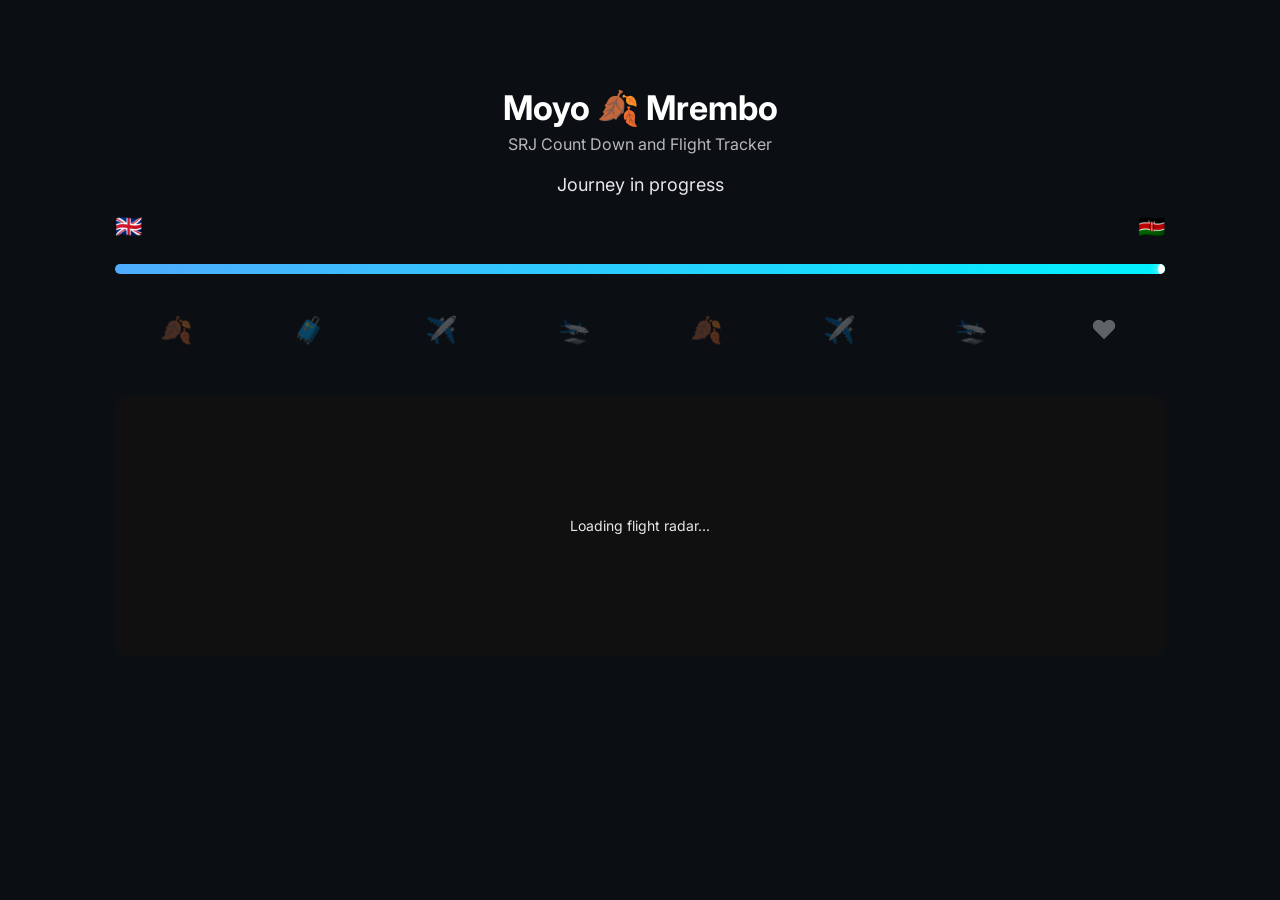
==== index.html @ 10e4a02f "change file name" ====
<!DOCTYPE html>
<html lang="en">
<head>
<meta charset="UTF-8" />
<meta name="viewport" content="width=device-width, initial-scale=1.0"/>
<title>SRJ Countdown</title>

<link href="https://fonts.googleapis.com/css2?family=Inter:wght@300;400;600&display=swap" rel="stylesheet">

<style>
body {
  margin: 1.5rem;
  font-family: Inter, sans-serif;
  background: #0b0f14;
  color: white;
  display: flex;
  justify-content: center;
}

.container {
  width: 100%;
  max-width: 1050px;
  padding: 40px 20px;
  text-align: center;
}

/* TOAST NOTIFICATIONS */
.toast {
  position: fixed;
  bottom: 20px;
  left: 50%;
  transform: translateX(-50%);
  background: #111;
  color: white;
  padding: 12px 16px;
  border-radius: 12px;
  font-size: 13px;
  opacity: 0;
  pointer-events: none;
  transition: 0.3s ease;
  box-shadow: 0 10px 30px rgba(0,0,0,0.4);
  z-index: 9999;
}

.toast.show {
  opacity: 1;
  transform: translateX(-50%) translateY(-6px);
}

/* HEADER */
h1 {
  font-size: 34px;
  margin-bottom: 6px;
}

.sub {
  opacity: 0.7;
  margin-bottom: 20px;
}

/* COUNTDOWN 🍂 */
.countdown {
  font-size: 18px;
  margin-bottom: 18px;
  opacity: 0.9;
}

/* FLAGS */
.flags {
  display: flex;
  justify-content: space-between;
  font-size: 22px;
  margin: 10px 0 20px;
}

/* PROGRESS BAR */
.bar {
  position: relative;
  height: 10px;
  background: #1b2430;
  border-radius: 20px;
  margin: 25px 0 40px;
  overflow: hidden;
}

/* glow fill */
.glow {
  height: 100%;
  width: 0%;
  background: linear-gradient(90deg,#4facfe,#00f2fe);
  box-shadow: 0 0 14px rgba(0,242,254,0.5);
  transition: width 0.4s ease;
}

/* moving dot */
.dot {
  position: absolute;
  top: 50%;
  left: 0%;
  transform: translate(-50%, -50%);
  width: 14px;
  height: 14px;
  background: white;
  border-radius: 50%;
  box-shadow: 0 0 10px rgba(255,255,255,0.8);
  transition: left 0.4s ease;
}

/* pulse dot */
.dot::after {
  content: "";
  position: absolute;
  width: 100%;
  height: 100%;
  border-radius: 50%;
  background: white;
  opacity: 0.4;
  animation: pulse 1.6s infinite;
}

@keyframes pulse {
  0% { transform: scale(1); opacity: 0.5; }
  70% { transform: scale(2.5); opacity: 0; }
  100% { opacity: 0; }
}

/* TIMELINE */
.timeline {
  display: flex;
  justify-content: space-between;
  gap: 10px;
  position: relative;
}

/* STEP */
.step {
  flex: 1;
  position: relative;
  cursor: pointer;
  text-align: center;
}

/* icon only visible */
.icon {
  font-size: 26px;
  transition: 0.3s;
}

/* label hidden until hover */
.label {
  font-size: 12px;
  margin-top: 6px;
  opacity: 0;
  transition: 0.2s;
}

.step:hover .label {
  opacity: 1;
}

/* story popup */
.story {
  position: absolute;
  top: 55px;
  left: 50%;
  transform: translateX(-50%);
  background: #111;
  padding: 8px 10px;
  border-radius: 10px;
  width: 180px;
  font-size: 12px;
  opacity: 0;
  pointer-events: none;
  transition: 0.2s;
}

.step.open .story {
  opacity: 1;
}

/* STATES */
.past { opacity: 0.35; }
.future { opacity: 0.7; }

.active .icon {
  animation: iconPulse 1.5s infinite;
}

@keyframes iconPulse {
  0% { transform: scale(1); }
  50% { transform: scale(1.25); }
  100% { transform: scale(1); }
}

/* FLIGHT EMBED */
.embed {
  margin-top: 30px;
  background: #111;
  border-radius: 12px;
  height: 260px;
  display: flex;
  align-items: center;
  justify-content: center;
  opacity: 0.9;
  font-size: 14px;
}

/* MOBILE RESPONSIVENESS */
@media (max-width: 768px) {

  .container {
    padding: 20px 10px;
  }

  h1 {
    font-size: 24px;
  }

  /* timeline scroll instead of squeezing */
  .timeline {
    overflow-x: auto;
    gap: 20px;
    padding-bottom: 35px;
  }

  .step {
    min-width: 80px;
  }

  /* make countdown tighter */
  .countdown {
    font-size: 14px;
  }

  /* embed resize */
  .embed {
    height: 200px;
  }
}

/* LANDSCAPE PROMPT */
.rotate-hint {
  display: none;
  font-size: 12px;
  opacity: 0.6;
  margin-top: 10px;
}

@media (max-width: 768px) and (orientation: portrait) {
  .rotate-hint {
    display: block;
  }
}

</style>
</head>

<body>

<div class="container">

  <h1>Moyo 🍂 Mrembo</h1>
  <div class="sub">SRJ Count Down and Flight Tracker</div>

  <!-- COUNTDOWN -->
  <div class="countdown" id="countdown">Loading countdown...</div>
  <div class="rotate-hint">
    📱 Rotate your phone for a better experience
  </div>

  <!-- FLAGS -->
  <div class="flags">
    <div>🇬🇧</div>
    <div>🇰🇪</div>
  </div>

  <!-- PROGRESS -->
  <div class="bar">
    <div class="glow" id="glow"></div>
    <div class="dot" id="dot"></div>
  </div>

  <!-- TIMELINE -->
  <div class="timeline" id="timeline"></div>

  <!-- FLIGHT EMBED (placeholder) -->
  <div class="embed" id="flightEmbed">
    Loading flight radar...
  </div>

</div>

<script>

/* ICON MAP */
const iconMap = {
  waiting: "🍂",
  boarding: "🧳",
  takeoff: "✈️",
  landing: "🛬",
  meet: "❤️"
};

/* JOURNEY (CONNECTING FLIGHT STRUCTURE) */
const steps = [
  { label:"Waiting UK", type:"waiting", time:"2026-05-11T06:00:00", story:"Pre-departure waiting phase 🍂" },
  { label:"Boarding", type:"boarding", time:"2026-05-11T09:00:00", story:"Boarding begins 🧳" },
  { label:"Takeoff 1", type:"takeoff", time:"2026-05-11T10:00:00", story:"First flight has departed ✈️" },
  { label:"Landing Transit", type:"landing", time:"2026-05-11T16:00:00", story:"Transit landing 🛬" },
  { label:"Transit Wait", type:"waiting", time:"2026-05-11T15:00:00", story:"Waiting for connection 🍂" },
  { label:"Takeoff 2", type:"takeoff", time:"2026-05-11T18:40:00", story:"Final flight to Kenya ✈️" },
  { label:"Landing Kenya", type:"landing", time:"2026-05-12T01:25:00", story:"Arrived in Kenya 🇰🇪" },
  { label:"Meeting", type:"meet", time:"2026-05-12T06:00:00", story:"Finally together ❤️" }
].map(s => ({ ...s, ts: new Date(s.time).getTime() }));

/* RENDER TIMELINE */
const timeline = document.getElementById("timeline");

steps.forEach((s,i)=>{
  const el = document.createElement("div");
  el.className = "step";

  el.innerHTML = `
    <div class="icon">${iconMap[s.type]}</div>
    <div class="label">${s.label}</div>
    <div class="story">${s.story}</div>
  `;

  el.onclick = () => {
    document.querySelectorAll(".step").forEach(x=>x.classList.remove("open"));
    el.classList.toggle("open");
  };

  timeline.appendChild(el);
});

/* CURRENT STEP */
function getCurrent(now){
  return steps.find((s,i)=>{
    const next = steps[i+1];
    return now >= s.ts && (!next || now < next.ts);
  });
}

/* COUNTDOWN */
function updateCountdown(){
  const diff = steps[0].ts - Date.now();

  const d = Math.floor(diff/86400000);
  const h = Math.floor(diff/3600000)%24;
  const m = Math.floor(diff/60000)%60;
  const s = Math.floor(diff/1000)%60;

  document.getElementById("countdown").innerText =
    diff > 0
      ? `🍂 Starts in ${d}d ${h}h ${m}m ${s}s`
      : `Journey in progress`;
}

/* MAIN UPDATE LOOP */
function update(){
  const now = Date.now();
  const current = getCurrent(now);

  updateCountdown();

  /* progress calc */
  const start = steps[0].ts;
  const end = steps[steps.length - 1].ts;

  let percent =
    now < start ? 0 :
    now > end ? 100 :
    ((now - start) / (end - start)) * 100;

  document.getElementById("glow").style.width = percent + "%";
  document.getElementById("dot").style.left = percent + "%";

  /* states */
  document.querySelectorAll(".step").forEach((el,i)=>{
    el.classList.remove("past","active","future");

    if(now > steps[i].ts) el.classList.add("past");
    else if(steps[i] === current) el.classList.add("active");
    else el.classList.add("future");
  });
}

setInterval(update,1000);
update();

/* detect step change */
const now = Date.now();

const currentIndex = steps.findIndex((s,i)=>{
  const next = steps[i+1];
  return now >= s.ts && (!next || now < next.ts);
});

if(currentIndex !== lastStepIndex && currentIndex !== -1){
  lastStepIndex = currentIndex;

  const step = steps[currentIndex];
  showToast(`Status Update: ${step.label} ✈️`);
}

  let lastStepIndex = -1;
  function showToast(msg){
  const toast = document.getElementById("toast");
  toast.innerText = msg;
  toast.classList.add("show");

  clearTimeout(window.toastTimer);
  window.toastTimer = setTimeout(()=>{
    toast.classList.remove("show");
  }, 3500);
}

const FLIGHT_ID = "TK1968, TK0607"; 
// example later: "KQ101", "BA78", etc.

function loadFlightRadar(){
  const embed = document.getElementById("flightEmbed");

  // Flightradar24 iframe pattern (public embed style)
  embed.innerHTML = `
    <iframe
      src="https://www.flightradar24.com/simple_index.php?icao=${FLIGHT_ID}"
      width="100%"
      height="260"
      style="border:0; border-radius:12px;"
    ></iframe>
  `;
}

loadFlightRadar();

</script>

<script>
  function checkOrientation(){
  if (window.innerHeight > window.innerWidth) {
    console.log("Portrait mode");
  } else {
    console.log("Landscape mode");
  }
}

  window.addEventListener("resize", checkOrientation);
  checkOrientation();
</script>

<div class="toast" id="toast"></div>

</body>
</html>
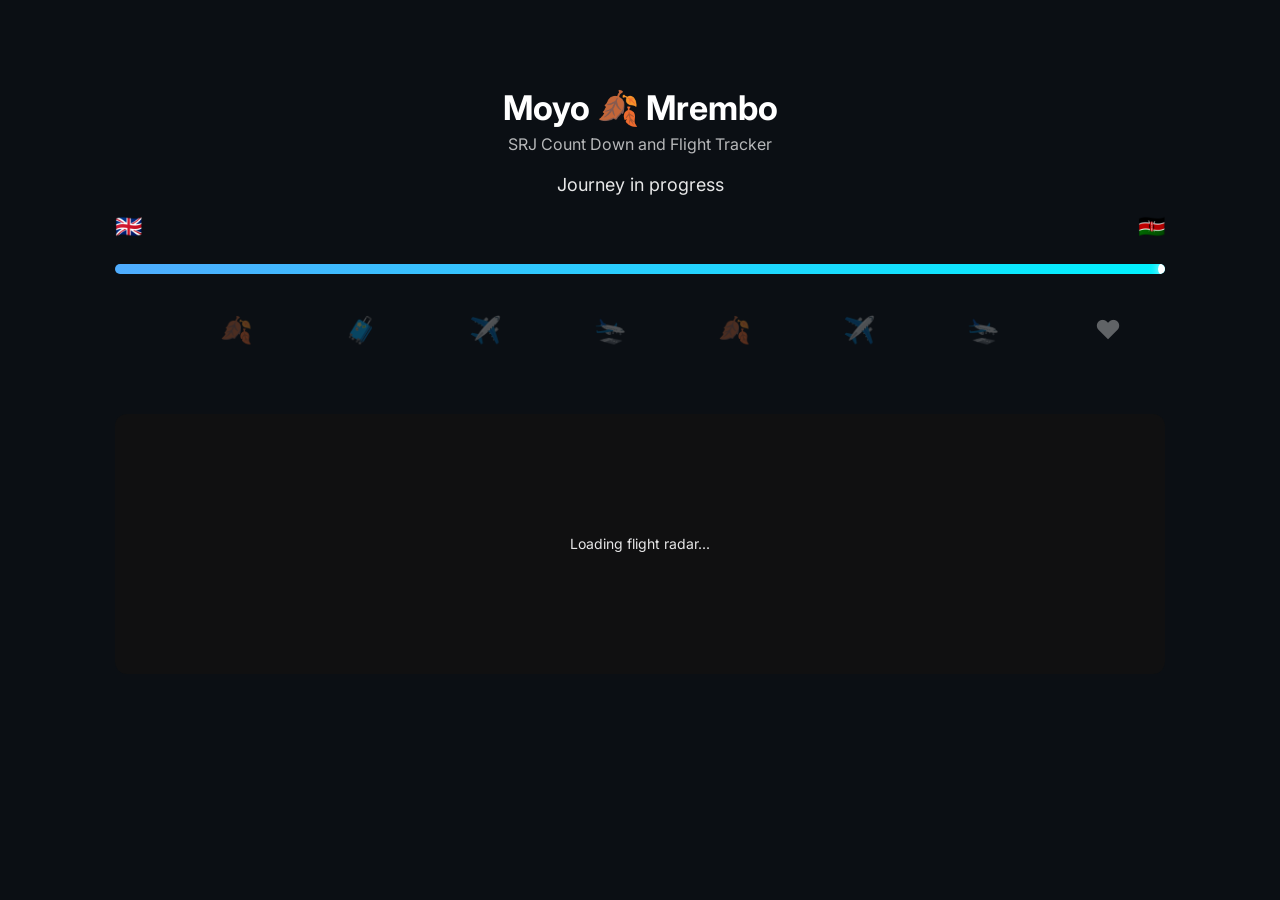
==== commit fe19db88: "update" ====
--- a/index.html
+++ b/index.html
@@ -130,6 +130,7 @@
   justify-content: space-between;
   gap: 10px;
   position: relative;
+  margin: 0 0 0 4rem;
 }
 
 /* STEP */
@@ -194,7 +195,7 @@
 
 /* FLIGHT EMBED */
 .embed {
-  margin-top: 30px;
+  margin-top: 3rem;
   background: #111;
   border-radius: 12px;
   height: 260px;
@@ -253,6 +254,7 @@
 }
 
 </style>
+
 </head>
 
 <body>
@@ -280,14 +282,18 @@
     <div class="dot" id="dot"></div>
   </div>
 
-  <!-- TIMELINE -->
-  <div class="timeline" id="timeline"></div>
-
-  <!-- FLIGHT EMBED (placeholder) -->
-  <div class="embed" id="flightEmbed">
-    Loading flight radar...
+  <div>
+    <!-- TIMELINE -->
+    <div class="timeline" id="timeline"></div>
   </div>
-
+  
+  <div>
+    <!-- FLIGHT EMBED (placeholder) -->
+    <div class="embed" id="flightEmbed">
+      Loading flight radar...
+    </div>
+  </div>
+  
 </div>
 
 <script>
@@ -303,9 +309,9 @@
 
 /* JOURNEY (CONNECTING FLIGHT STRUCTURE) */
 const steps = [
-  { label:"Waiting UK", type:"waiting", time:"2026-05-11T06:00:00", story:"Pre-departure waiting phase 🍂" },
+  { label:"Waiting UK", type:"waiting", time:"2026-05-11T06:00:00", story:"Pre-departure<br>waiting phase 🍂" },
   { label:"Boarding", type:"boarding", time:"2026-05-11T09:00:00", story:"Boarding begins 🧳" },
-  { label:"Takeoff 1", type:"takeoff", time:"2026-05-11T10:00:00", story:"First flight has departed ✈️" },
+  { label:"Takeoff 1", type:"takeoff", time:"2026-05-11T10:00:00", story:"First flight<br>has departed ✈️" },
   { label:"Landing Transit", type:"landing", time:"2026-05-11T16:00:00", story:"Transit landing 🛬" },
   { label:"Transit Wait", type:"waiting", time:"2026-05-11T15:00:00", story:"Waiting for connection 🍂" },
   { label:"Takeoff 2", type:"takeoff", time:"2026-05-11T18:40:00", story:"Final flight to Kenya ✈️" },
@@ -417,7 +423,7 @@
 }
 
 const FLIGHT_ID = "TK1968, TK0607"; 
-// example later: "KQ101", "BA78", etc.
+// flight ID
 
 function loadFlightRadar(){
   const embed = document.getElementById("flightEmbed");
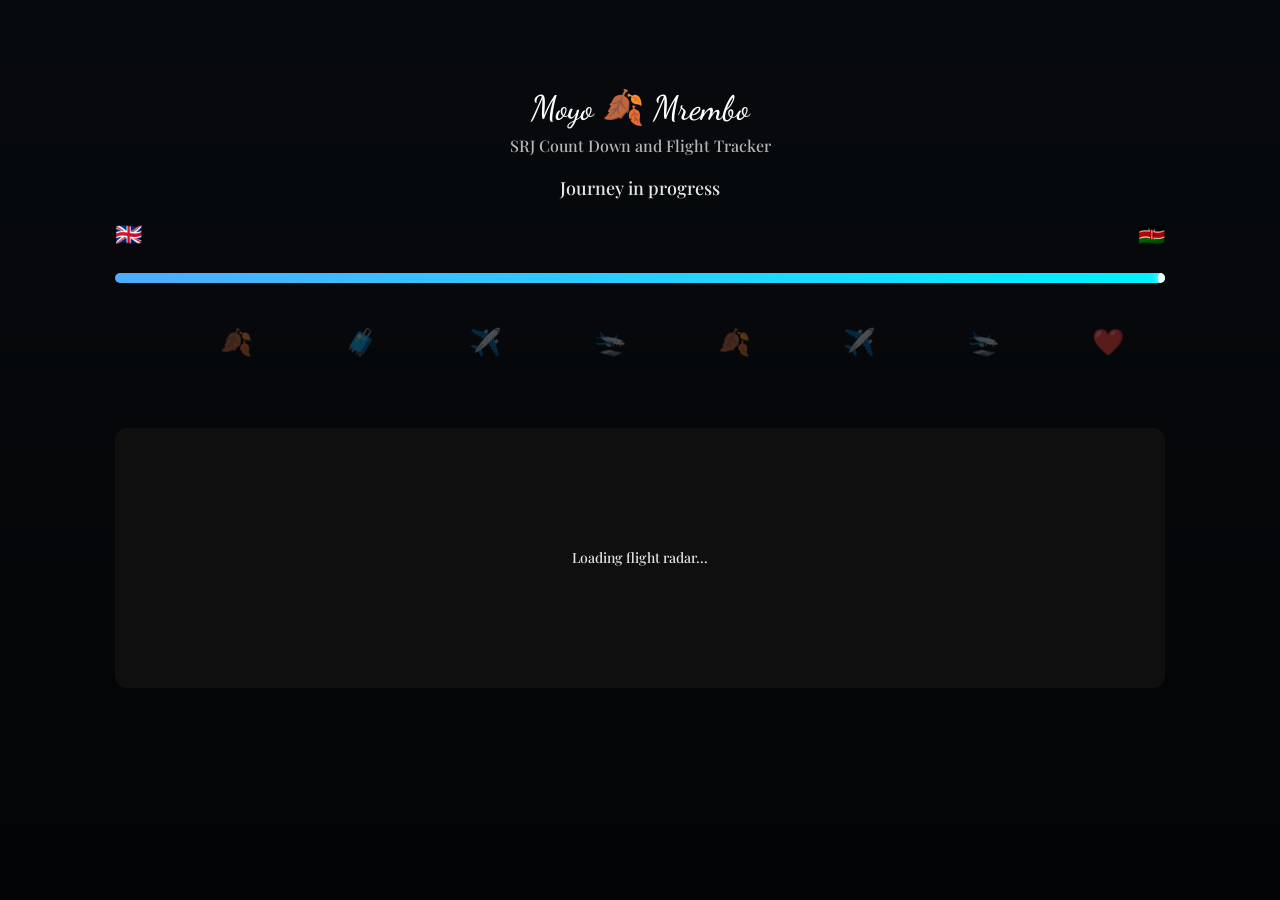
==== commit 9b0a102a: "update" ====
--- a/index.html
+++ b/index.html
@@ -5,259 +5,19 @@
 <meta name="viewport" content="width=device-width, initial-scale=1.0"/>
 <title>SRJ Countdown</title>
 
-<link href="https://fonts.googleapis.com/css2?family=Inter:wght@300;400;600&display=swap" rel="stylesheet">
+<link rel="preconnect" href="https://fonts.googleapis.com">
+<link rel="preconnect" href="https://fonts.gstatic.com" crossorigin>
+<link href="https://fonts.googleapis.com/css2?family=Dancing+Script:wght@400..700&family=Playfair+Display:ital,wght@0,400..900;1,400..900&display=swap" rel="stylesheet">
 
-<style>
-body {
-  margin: 1.5rem;
-  font-family: Inter, sans-serif;
-  background: #0b0f14;
-  color: white;
-  display: flex;
-  justify-content: center;
-}
-
-.container {
-  width: 100%;
-  max-width: 1050px;
-  padding: 40px 20px;
-  text-align: center;
-}
-
-/* TOAST NOTIFICATIONS */
-.toast {
-  position: fixed;
-  bottom: 20px;
-  left: 50%;
-  transform: translateX(-50%);
-  background: #111;
-  color: white;
-  padding: 12px 16px;
-  border-radius: 12px;
-  font-size: 13px;
-  opacity: 0;
-  pointer-events: none;
-  transition: 0.3s ease;
-  box-shadow: 0 10px 30px rgba(0,0,0,0.4);
-  z-index: 9999;
-}
-
-.toast.show {
-  opacity: 1;
-  transform: translateX(-50%) translateY(-6px);
-}
-
-/* HEADER */
-h1 {
-  font-size: 34px;
-  margin-bottom: 6px;
-}
-
-.sub {
-  opacity: 0.7;
-  margin-bottom: 20px;
-}
-
-/* COUNTDOWN 🍂 */
-.countdown {
-  font-size: 18px;
-  margin-bottom: 18px;
-  opacity: 0.9;
-}
-
-/* FLAGS */
-.flags {
-  display: flex;
-  justify-content: space-between;
-  font-size: 22px;
-  margin: 10px 0 20px;
-}
-
-/* PROGRESS BAR */
-.bar {
-  position: relative;
-  height: 10px;
-  background: #1b2430;
-  border-radius: 20px;
-  margin: 25px 0 40px;
-  overflow: hidden;
-}
-
-/* glow fill */
-.glow {
-  height: 100%;
-  width: 0%;
-  background: linear-gradient(90deg,#4facfe,#00f2fe);
-  box-shadow: 0 0 14px rgba(0,242,254,0.5);
-  transition: width 0.4s ease;
-}
-
-/* moving dot */
-.dot {
-  position: absolute;
-  top: 50%;
-  left: 0%;
-  transform: translate(-50%, -50%);
-  width: 14px;
-  height: 14px;
-  background: white;
-  border-radius: 50%;
-  box-shadow: 0 0 10px rgba(255,255,255,0.8);
-  transition: left 0.4s ease;
-}
-
-/* pulse dot */
-.dot::after {
-  content: "";
-  position: absolute;
-  width: 100%;
-  height: 100%;
-  border-radius: 50%;
-  background: white;
-  opacity: 0.4;
-  animation: pulse 1.6s infinite;
-}
-
-@keyframes pulse {
-  0% { transform: scale(1); opacity: 0.5; }
-  70% { transform: scale(2.5); opacity: 0; }
-  100% { opacity: 0; }
-}
-
-/* TIMELINE */
-.timeline {
-  display: flex;
-  justify-content: space-between;
-  gap: 10px;
-  position: relative;
-  margin: 0 0 0 4rem;
-}
-
-/* STEP */
-.step {
-  flex: 1;
-  position: relative;
-  cursor: pointer;
-  text-align: center;
-}
-
-/* icon only visible */
-.icon {
-  font-size: 26px;
-  transition: 0.3s;
-}
-
-/* label hidden until hover */
-.label {
-  font-size: 12px;
-  margin-top: 6px;
-  opacity: 0;
-  transition: 0.2s;
-}
-
-.step:hover .label {
-  opacity: 1;
-}
-
-/* story popup */
-.story {
-  position: absolute;
-  top: 55px;
-  left: 50%;
-  transform: translateX(-50%);
-  background: #111;
-  padding: 8px 10px;
-  border-radius: 10px;
-  width: 180px;
-  font-size: 12px;
-  opacity: 0;
-  pointer-events: none;
-  transition: 0.2s;
-}
-
-.step.open .story {
-  opacity: 1;
-}
-
-/* STATES */
-.past { opacity: 0.35; }
-.future { opacity: 0.7; }
-
-.active .icon {
-  animation: iconPulse 1.5s infinite;
-}
-
-@keyframes iconPulse {
-  0% { transform: scale(1); }
-  50% { transform: scale(1.25); }
-  100% { transform: scale(1); }
-}
-
-/* FLIGHT EMBED */
-.embed {
-  margin-top: 3rem;
-  background: #111;
-  border-radius: 12px;
-  height: 260px;
-  display: flex;
-  align-items: center;
-  justify-content: center;
-  opacity: 0.9;
-  font-size: 14px;
-}
-
-/* MOBILE RESPONSIVENESS */
-@media (max-width: 768px) {
-
-  .container {
-    padding: 20px 10px;
-  }
-
-  h1 {
-    font-size: 24px;
-  }
-
-  /* timeline scroll instead of squeezing */
-  .timeline {
-    overflow-x: auto;
-    gap: 20px;
-    padding-bottom: 35px;
-  }
-
-  .step {
-    min-width: 80px;
-  }
-
-  /* make countdown tighter */
-  .countdown {
-    font-size: 14px;
-  }
-
-  /* embed resize */
-  .embed {
-    height: 200px;
-  }
-}
-
-/* LANDSCAPE PROMPT */
-.rotate-hint {
-  display: none;
-  font-size: 12px;
-  opacity: 0.6;
-  margin-top: 10px;
-}
-
-@media (max-width: 768px) and (orientation: portrait) {
-  .rotate-hint {
-    display: block;
-  }
-}
-
-</style>
+<link rel="stylesheet" href="styles.css">
 
 </head>
 
 <body>
+  <div id="bg" class="bg"></div>
+  <div id="storyOverlay" class="story-overlay"></div>
+  <div class="bg-overlay"></div>
+
 
 <div class="container">
 
@@ -296,166 +56,8 @@
   
 </div>
 
-<script>
 
-/* ICON MAP */
-const iconMap = {
-  waiting: "🍂",
-  boarding: "🧳",
-  takeoff: "✈️",
-  landing: "🛬",
-  meet: "❤️"
-};
-
-/* JOURNEY (CONNECTING FLIGHT STRUCTURE) */
-const steps = [
-  { label:"Waiting UK", type:"waiting", time:"2026-05-11T06:00:00", story:"Pre-departure<br>waiting phase 🍂" },
-  { label:"Boarding", type:"boarding", time:"2026-05-11T09:00:00", story:"Boarding begins 🧳" },
-  { label:"Takeoff 1", type:"takeoff", time:"2026-05-11T10:00:00", story:"First flight<br>has departed ✈️" },
-  { label:"Landing Transit", type:"landing", time:"2026-05-11T16:00:00", story:"Transit landing 🛬" },
-  { label:"Transit Wait", type:"waiting", time:"2026-05-11T15:00:00", story:"Waiting for connection 🍂" },
-  { label:"Takeoff 2", type:"takeoff", time:"2026-05-11T18:40:00", story:"Final flight to Kenya ✈️" },
-  { label:"Landing Kenya", type:"landing", time:"2026-05-12T01:25:00", story:"Arrived in Kenya 🇰🇪" },
-  { label:"Meeting", type:"meet", time:"2026-05-12T06:00:00", story:"Finally together ❤️" }
-].map(s => ({ ...s, ts: new Date(s.time).getTime() }));
-
-/* RENDER TIMELINE */
-const timeline = document.getElementById("timeline");
-
-steps.forEach((s,i)=>{
-  const el = document.createElement("div");
-  el.className = "step";
-
-  el.innerHTML = `
-    <div class="icon">${iconMap[s.type]}</div>
-    <div class="label">${s.label}</div>
-    <div class="story">${s.story}</div>
-  `;
-
-  el.onclick = () => {
-    document.querySelectorAll(".step").forEach(x=>x.classList.remove("open"));
-    el.classList.toggle("open");
-  };
-
-  timeline.appendChild(el);
-});
-
-/* CURRENT STEP */
-function getCurrent(now){
-  return steps.find((s,i)=>{
-    const next = steps[i+1];
-    return now >= s.ts && (!next || now < next.ts);
-  });
-}
-
-/* COUNTDOWN */
-function updateCountdown(){
-  const diff = steps[0].ts - Date.now();
-
-  const d = Math.floor(diff/86400000);
-  const h = Math.floor(diff/3600000)%24;
-  const m = Math.floor(diff/60000)%60;
-  const s = Math.floor(diff/1000)%60;
-
-  document.getElementById("countdown").innerText =
-    diff > 0
-      ? `🍂 Starts in ${d}d ${h}h ${m}m ${s}s`
-      : `Journey in progress`;
-}
-
-/* MAIN UPDATE LOOP */
-function update(){
-  const now = Date.now();
-  const current = getCurrent(now);
-
-  updateCountdown();
-
-  /* progress calc */
-  const start = steps[0].ts;
-  const end = steps[steps.length - 1].ts;
-
-  let percent =
-    now < start ? 0 :
-    now > end ? 100 :
-    ((now - start) / (end - start)) * 100;
-
-  document.getElementById("glow").style.width = percent + "%";
-  document.getElementById("dot").style.left = percent + "%";
-
-  /* states */
-  document.querySelectorAll(".step").forEach((el,i)=>{
-    el.classList.remove("past","active","future");
-
-    if(now > steps[i].ts) el.classList.add("past");
-    else if(steps[i] === current) el.classList.add("active");
-    else el.classList.add("future");
-  });
-}
-
-setInterval(update,1000);
-update();
-
-/* detect step change */
-const now = Date.now();
-
-const currentIndex = steps.findIndex((s,i)=>{
-  const next = steps[i+1];
-  return now >= s.ts && (!next || now < next.ts);
-});
-
-if(currentIndex !== lastStepIndex && currentIndex !== -1){
-  lastStepIndex = currentIndex;
-
-  const step = steps[currentIndex];
-  showToast(`Status Update: ${step.label} ✈️`);
-}
-
-  let lastStepIndex = -1;
-  function showToast(msg){
-  const toast = document.getElementById("toast");
-  toast.innerText = msg;
-  toast.classList.add("show");
-
-  clearTimeout(window.toastTimer);
-  window.toastTimer = setTimeout(()=>{
-    toast.classList.remove("show");
-  }, 3500);
-}
-
-const FLIGHT_ID = "TK1968, TK0607"; 
-// flight ID
-
-function loadFlightRadar(){
-  const embed = document.getElementById("flightEmbed");
-
-  // Flightradar24 iframe pattern (public embed style)
-  embed.innerHTML = `
-    <iframe
-      src="https://www.flightradar24.com/simple_index.php?icao=${FLIGHT_ID}"
-      width="100%"
-      height="260"
-      style="border:0; border-radius:12px;"
-    ></iframe>
-  `;
-}
-
-loadFlightRadar();
-
-</script>
-
-<script>
-  function checkOrientation(){
-  if (window.innerHeight > window.innerWidth) {
-    console.log("Portrait mode");
-  } else {
-    console.log("Landscape mode");
-  }
-}
-
-  window.addEventListener("resize", checkOrientation);
-  checkOrientation();
-</script>
-
+<script src="script.js"></script>
 <div class="toast" id="toast"></div>
 
 </body>
--- a/styles.css
+++ b/styles.css
@@ -0,0 +1,297 @@
+body {
+  margin: 1.5rem;
+  font-family: "Playfair Display", serif;
+  font-optical-sizing: auto;
+  font-weight: 500;
+  font-style: normal;
+  background: #0b0f14;
+  color: white;
+  display: flex;
+  justify-content: center;
+}
+
+/* BACKGROUND BASE */
+.bg {
+  position: fixed;
+  inset: 0;
+  z-index: -2;
+  background-size: cover;
+  background-position: center;
+  transition: opacity 1s ease;
+  transform: scale(1);
+}
+
+/* CINEMATIC ZOOM */
+.bg.animate {
+  animation: zoomBg 20s ease-in-out infinite alternate;
+}
+
+@keyframes zoomBg {
+  from { transform: scale(1); }
+  to { transform: scale(1.1); }
+}
+
+/* DARK OVERLAY */
+.bg-overlay {
+  position: fixed;
+  inset: 0;
+  background: linear-gradient(to top, rgba(0,0,0,0.7), rgba(0,0,0,0.3));
+  z-index: -1;
+}
+
+/* STORY TEXT */
+.story-overlay {
+  position: fixed;
+  bottom: 30px;
+  left: 50%;
+  transform: translateX(-50%);
+  font-size: 16px;
+  max-width: 90%;
+  text-align: center;
+  opacity: 0;
+  transition: 0.6s ease;
+}
+
+.story-overlay.show {
+  opacity: 1;
+}
+
+.container {
+  width: 100%;
+  max-width: 1050px;
+  padding: 40px 20px;
+  text-align: center;
+}
+
+/* TOAST NOTIFICATIONS */
+.toast {
+  position: fixed;
+  bottom: 20px;
+  left: 50%;
+  transform: translateX(-50%);
+  background: #111;
+  color: white;
+  padding: 12px 16px;
+  border-radius: 12px;
+  font-size: 13px;
+  opacity: 0;
+  pointer-events: none;
+  transition: 0.3s ease;
+  box-shadow: 0 10px 30px rgba(0,0,0,0.4);
+  z-index: 9999;
+}
+
+.toast.show {
+  opacity: 1;
+  transform: translateX(-50%) translateY(-6px);
+}
+
+/* HEADER */
+h1 {
+  font-family: "Dancing Script", cursive;
+  font-optical-sizing: auto;
+  font-weight: 500;
+  font-style: normal;
+  font-size: 34px;
+  margin-bottom: 6px;
+}
+
+.sub {
+  opacity: 0.7;
+  margin-bottom: 20px;
+}
+
+/* COUNTDOWN 🍂 */
+.countdown {
+  font-size: 18px;
+  margin-bottom: 18px;
+  opacity: 0.9;
+}
+
+/* FLAGS */
+.flags {
+  display: flex;
+  justify-content: space-between;
+  font-size: 22px;
+  margin: 10px 0 20px;
+}
+
+/* PROGRESS BAR */
+.bar {
+  position: relative;
+  height: 10px;
+  background: #1b2430;
+  border-radius: 20px;
+  margin: 25px 0 40px;
+  overflow: hidden;
+}
+
+/* glow fill */
+.glow {
+  height: 100%;
+  width: 0%;
+  background: linear-gradient(90deg,#4facfe,#00f2fe);
+  box-shadow: 0 0 14px rgba(0,242,254,0.5);
+  transition: width 0.4s ease;
+}
+
+/* moving dot */
+.dot {
+  position: absolute;
+  top: 50%;
+  left: 0%;
+  transform: translate(-50%, -50%);
+  width: 14px;
+  height: 14px;
+  background: white;
+  border-radius: 50%;
+  box-shadow: 0 0 10px rgba(255,255,255,0.8);
+  transition: left 0.4s ease;
+}
+
+/* pulse dot */
+.dot::after {
+  content: "";
+  position: absolute;
+  width: 100%;
+  height: 100%;
+  border-radius: 50%;
+  background: white;
+  opacity: 0.4;
+  animation: pulse 1.6s infinite;
+}
+
+@keyframes pulse {
+  0% { transform: scale(1); opacity: 0.5; }
+  70% { transform: scale(2.5); opacity: 0; }
+  100% { opacity: 0; }
+}
+
+/* TIMELINE */
+.timeline {
+  display: flex;
+  justify-content: space-between;
+  gap: 10px;
+  position: relative;
+  margin: 0 0 0 4rem;
+}
+
+/* STEP */
+.step {
+  flex: 1;
+  position: relative;
+  cursor: pointer;
+  text-align: center;
+}
+
+/* icon only visible */
+.icon {
+  font-size: 26px;
+  transition: 0.3s;
+}
+
+/* label hidden until hover */
+.label {
+  font-size: 12px;
+  margin-top: 6px;
+  opacity: 0;
+  transition: 0.2s;
+}
+
+.step:hover .label {
+  opacity: 1;
+}
+
+/* story popup */
+.story {
+  position: absolute;
+  top: 55px;
+  left: 50%;
+  transform: translateX(-50%);
+  background: #111;
+  padding: 8px 10px;
+  border-radius: 10px;
+  width: 180px;
+  font-size: 12px;
+  opacity: 0;
+  pointer-events: none;
+  transition: 0.2s;
+}
+
+.step.open .story {
+  opacity: 1;
+}
+
+/* STATES */
+.past { opacity: 0.35; }
+.future { opacity: 0.7; }
+
+.active .icon {
+  animation: iconPulse 1.5s infinite;
+}
+
+@keyframes iconPulse {
+  0% { transform: scale(1); }
+  50% { transform: scale(1.25); }
+  100% { transform: scale(1); }
+}
+
+/* FLIGHT EMBED */
+.embed {
+  margin-top: 3rem;
+  background: #111;
+  border-radius: 12px;
+  height: 260px;
+  display: flex;
+  align-items: center;
+  justify-content: center;
+  opacity: 0.9;
+  font-size: 14px;
+}
+
+/* MOBILE RESPONSIVENESS */
+@media (max-width: 768px) {
+
+  .container {
+    padding: 20px 10px;
+  }
+
+  h1 {
+    font-size: 24px;
+  }
+
+  /* timeline scroll instead of squeezing */
+  .timeline {
+    overflow-x: auto;
+    gap: 20px;
+    padding-bottom: 35px;
+  }
+
+  .step {
+    min-width: 80px;
+  }
+
+  /* make countdown tighter */
+  .countdown {
+    font-size: 14px;
+  }
+
+  /* embed resize */
+  .embed {
+    height: 200px;
+  }
+}
+
+/* LANDSCAPE PROMPT */
+.rotate-hint {
+  display: none;
+  font-size: 12px;
+  opacity: 0.6;
+  margin-top: 10px;
+}
+
+@media (max-width: 768px) and (orientation: portrait) {
+  .rotate-hint {
+    display: block;
+  }
+}
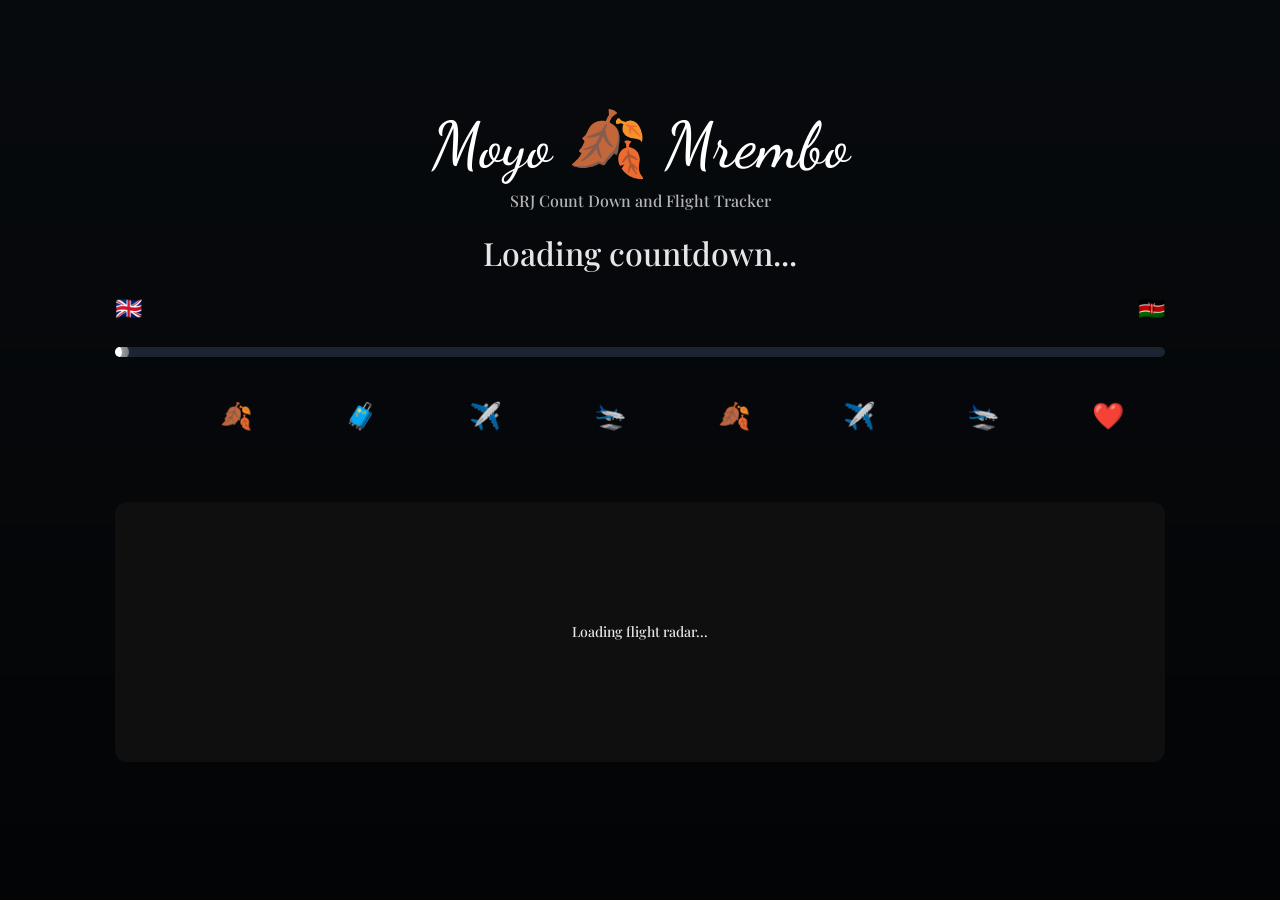
==== commit f3fae746: "link test" ====
--- a/index.html
+++ b/index.html
@@ -15,7 +15,7 @@
 
 <body>
   <div id="bg" class="bg"></div>
-  <div id="storyOverlay" class="story-overlay"></div>
+  <video id="bgVideo" autoplay muted loop playsinline class="bg"></video>
   <div class="bg-overlay"></div>
 
 
--- a/styles.css
+++ b/styles.css
@@ -92,7 +92,7 @@
   font-optical-sizing: auto;
   font-weight: 500;
   font-style: normal;
-  font-size: 34px;
+  font-size: 4em;
   margin-bottom: 6px;
 }
 
@@ -103,7 +103,7 @@
 
 /* COUNTDOWN 🍂 */
 .countdown {
-  font-size: 18px;
+  font-size: 2em;
   margin-bottom: 18px;
   opacity: 0.9;
 }
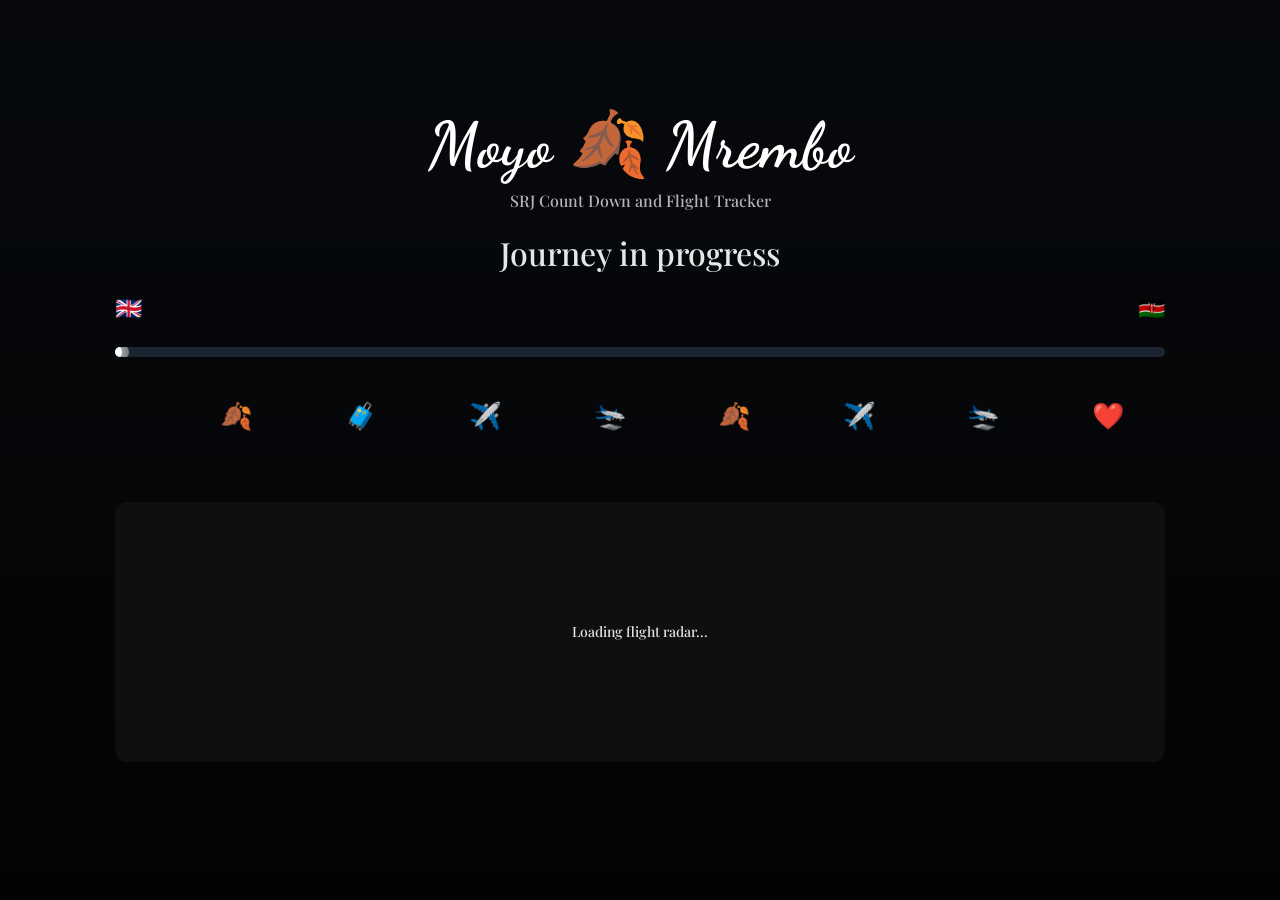
==== commit d7b5568e: "update links active pending default background" ====
--- a/index.html
+++ b/index.html
@@ -14,9 +14,13 @@
 </head>
 
 <body>
-  <div id="bg" class="bg"></div>
-  <video id="bgVideo" autoplay muted loop playsinline class="bg"></video>
-  <div class="bg-overlay"></div>
+  <div id="bg1" class="bg"></div>
+<video id="bgVideo1" class="bg" autoplay muted loop playsinline></video>
+
+<div id="bg2" class="bg"></div>
+<video id="bgVideo2" class="bg" autoplay muted loop playsinline></video>
+
+<div class="bg-overlay"></div>
 
 
 <div class="container">
--- a/styles.css
+++ b/styles.css
@@ -1,23 +1,28 @@
+/* ================= BASE ================= */
 body {
   margin: 1.5rem;
   font-family: "Playfair Display", serif;
-  font-optical-sizing: auto;
   font-weight: 500;
-  font-style: normal;
   background: #0b0f14;
   color: white;
   display: flex;
   justify-content: center;
-}
-
-/* BACKGROUND BASE */
-.bg {
+  position: relative;
+  overflow-x: hidden;
+}
+
+/* ================= BACKGROUND SYSTEM ================= */
+.bg,
+video.bg {
   position: fixed;
   inset: 0;
+  width: 100%;
+  height: 100%;
+  object-fit: cover;
   z-index: -2;
-  background-size: cover;
-  background-position: center;
-  transition: opacity 1s ease;
+  opacity: 1;
+  transition: opacity 0.4s ease;
+  will-change: opacity, transform;
   transform: scale(1);
 }
 
@@ -35,11 +40,15 @@
 .bg-overlay {
   position: fixed;
   inset: 0;
-  background: linear-gradient(to top, rgba(0,0,0,0.7), rgba(0,0,0,0.3));
+  background: linear-gradient(
+    to top,
+    rgba(0,0,0,0.75),
+    rgba(0,0,0,0.35)
+  );
   z-index: -1;
 }
 
-/* STORY TEXT */
+/* ================= STORY OVERLAY ================= */
 .story-overlay {
   position: fixed;
   bottom: 30px;
@@ -50,20 +59,24 @@
   text-align: center;
   opacity: 0;
   transition: 0.6s ease;
+  z-index: 9999;
 }
 
 .story-overlay.show {
   opacity: 1;
 }
 
+/* ================= CONTAINER ================= */
 .container {
   width: 100%;
   max-width: 1050px;
   padding: 40px 20px;
   text-align: center;
-}
-
-/* TOAST NOTIFICATIONS */
+  position: relative;
+  z-index: 2;
+}
+
+/* ================= TOAST ================= */
 .toast {
   position: fixed;
   bottom: 20px;
@@ -86,12 +99,9 @@
   transform: translateX(-50%) translateY(-6px);
 }
 
-/* HEADER */
+/* ================= HEADER ================= */
 h1 {
   font-family: "Dancing Script", cursive;
-  font-optical-sizing: auto;
-  font-weight: 500;
-  font-style: normal;
   font-size: 4em;
   margin-bottom: 6px;
 }
@@ -101,14 +111,14 @@
   margin-bottom: 20px;
 }
 
-/* COUNTDOWN 🍂 */
+/* ================= COUNTDOWN ================= */
 .countdown {
   font-size: 2em;
   margin-bottom: 18px;
   opacity: 0.9;
 }
 
-/* FLAGS */
+/* ================= FLAGS ================= */
 .flags {
   display: flex;
   justify-content: space-between;
@@ -116,7 +126,7 @@
   margin: 10px 0 20px;
 }
 
-/* PROGRESS BAR */
+/* ================= PROGRESS BAR ================= */
 .bar {
   position: relative;
   height: 10px;
@@ -126,7 +136,7 @@
   overflow: hidden;
 }
 
-/* glow fill */
+/* progress fill */
 .glow {
   height: 100%;
   width: 0%;
@@ -146,10 +156,9 @@
   background: white;
   border-radius: 50%;
   box-shadow: 0 0 10px rgba(255,255,255,0.8);
-  transition: left 0.4s ease;
-}
-
-/* pulse dot */
+}
+
+/* pulse effect */
 .dot::after {
   content: "";
   position: absolute;
@@ -167,7 +176,7 @@
   100% { opacity: 0; }
 }
 
-/* TIMELINE */
+/* ================= TIMELINE ================= */
 .timeline {
   display: flex;
   justify-content: space-between;
@@ -176,7 +185,6 @@
   margin: 0 0 0 4rem;
 }
 
-/* STEP */
 .step {
   flex: 1;
   position: relative;
@@ -184,13 +192,13 @@
   text-align: center;
 }
 
-/* icon only visible */
+/* icon */
 .icon {
   font-size: 26px;
   transition: 0.3s;
 }
 
-/* label hidden until hover */
+/* label (hidden until hover) */
 .label {
   font-size: 12px;
   margin-top: 6px;
@@ -222,7 +230,7 @@
   opacity: 1;
 }
 
-/* STATES */
+/* ================= STATES ================= */
 .past { opacity: 0.35; }
 .future { opacity: 0.7; }
 
@@ -236,7 +244,7 @@
   100% { transform: scale(1); }
 }
 
-/* FLIGHT EMBED */
+/* ================= FLIGHT EMBED ================= */
 .embed {
   margin-top: 3rem;
   background: #111;
@@ -247,9 +255,10 @@
   justify-content: center;
   opacity: 0.9;
   font-size: 14px;
-}
-
-/* MOBILE RESPONSIVENESS */
+  z-index: 2;
+}
+
+/* ================= RESPONSIVE ================= */
 @media (max-width: 768px) {
 
   .container {
@@ -260,7 +269,6 @@
     font-size: 24px;
   }
 
-  /* timeline scroll instead of squeezing */
   .timeline {
     overflow-x: auto;
     gap: 20px;
@@ -271,18 +279,16 @@
     min-width: 80px;
   }
 
-  /* make countdown tighter */
   .countdown {
     font-size: 14px;
   }
 
-  /* embed resize */
   .embed {
     height: 200px;
   }
 }
 
-/* LANDSCAPE PROMPT */
+/* ================= ORIENTATION HINT ================= */
 .rotate-hint {
   display: none;
   font-size: 12px;
@@ -294,4 +300,4 @@
   .rotate-hint {
     display: block;
   }
-}
+}
